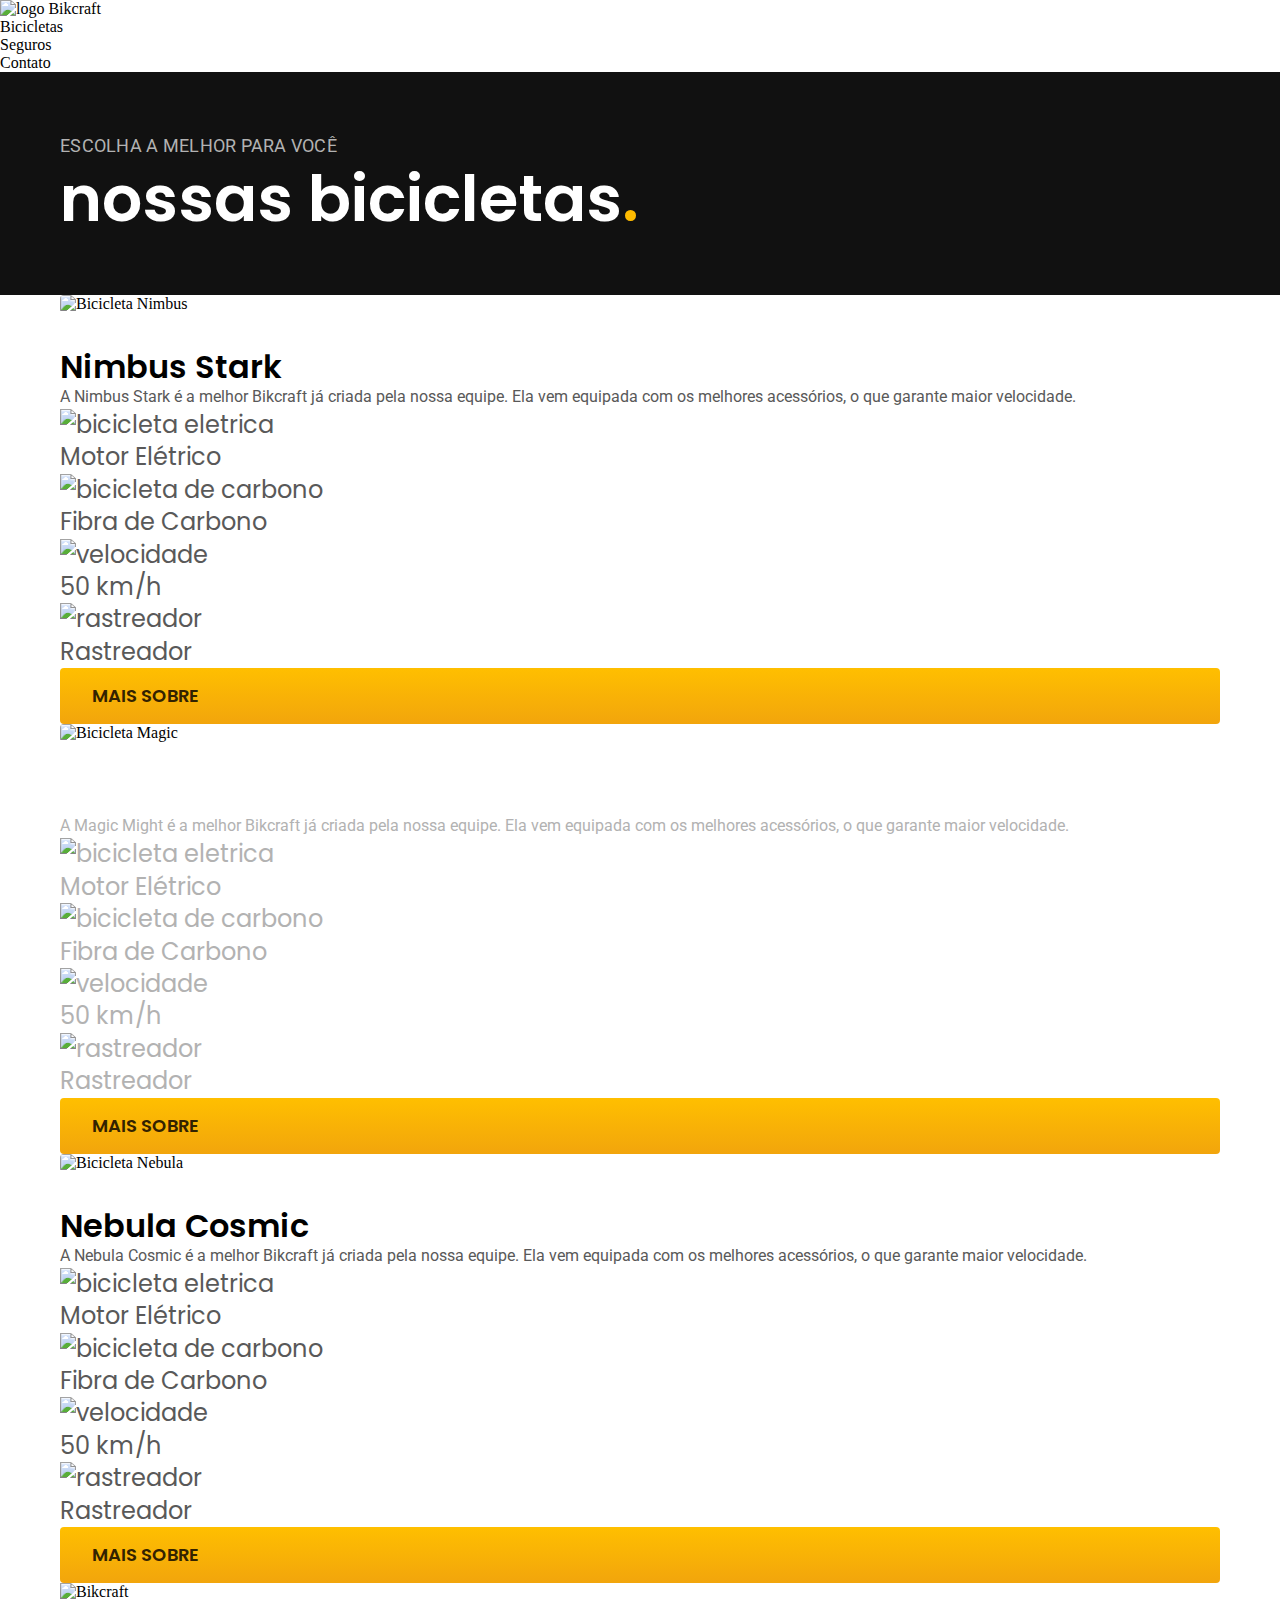
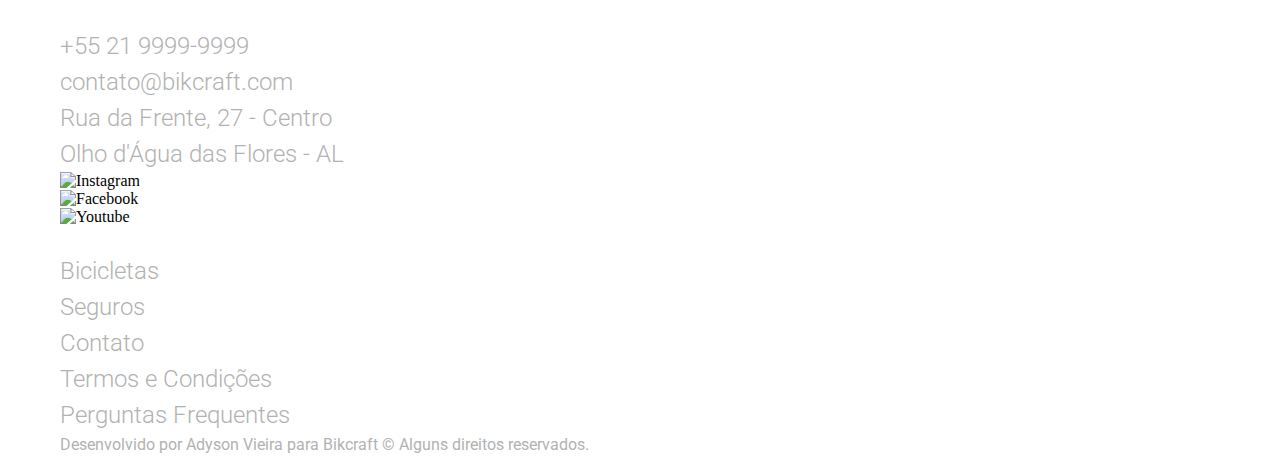
==== bicicletas.html @ d0b3793e "contato e seguros" ====
<!DOCTYPE html>
<html lang="pt-br">
<head>
    <meta charset="UTF-8">
    <meta http-equiv="X-UA-Compatible" content="IE=edge">
    <meta name="viewport" content="width=device-width, initial-scale=1.0">
    <title>Bicicletas | Bikcraft</title>
    <meta name="description" content="Nossas Bicicletas.">
    <link rel="stylesheet" href="style.css">
    
    <!-- Fontes -->
    <link rel="preconnect" href="https://fonts.googleapis.com">
    <link rel="preconnect" href="https://fonts.gstatic.com" crossorigin>
    <link href="https://fonts.googleapis.com/css2?family=Poppins:wght@400;600&family=Roboto:wght@400;500&family=Merriweather:ital,wght@1,900&display=swap" rel="stylesheet">
</head>
<body id="bicicletas">
    <header class="header-bg">
        <div class="header">
            <a href="./"><img src="img/bikcraft.svg" alt="logo Bikcraft"></a>
            <nav aria-label="primária">
                <ul class="header-menu">
                    <li><a href="./bicicletas.html">Bicicletas</a></li>
                    <li><a href="./seguros.html">Seguros</a></li>
                    <li><a href="./contato.html">Contato</a></li>
                </ul>
            </nav>
        </div>
    </header>
    
    <!-- HEADER PAGE -->
    <main>
        <div class="titulo-bg">
            <div class="titulo container">
                <p class="sob-titulo cor-500">escolha a melhor para você</p>
                <h1 class="titulo-xl cor-branco">nossas bicicletas<span class="cor-p100">.</span></h1>
            </div>
        </div>
        <!-- Nimbus -->
        <div class="bicicletas container">
            <div class="bicicletas-imagem">
                <img src="img/bicicletas/nimbus.jpg" alt="Bicicleta Nimbus">
                <span class="texto-m cor-branco">R$ 4999</span>
            </div>
            <div class="bicicletas-conteudo">
                <h2 class="titulo-l">Nimbus Stark</h2>
                <p class="texto-s cor-800">A Nimbus Stark é a melhor Bikcraft já criada pela nossa equipe. Ela vem equipada com os melhores acessórios, o que garante maior velocidade.</p>
                <ul class="titulo-m cor-800">
                    <li>
                        <img src="img/icones/eletrica.svg" alt="bicicleta eletrica">
                        <p>Motor Elétrico</p>
                    </li>
                    <li>
                        <img src="img/icones/carbono.svg" alt="bicicleta de carbono">
                        <p>Fibra de Carbono</p>
                    </li>
                    <li>
                        <img src="img/icones/velocidade.svg" alt="velocidade">
                        <p>50 km/h</p>
                    </li>
                    <li>
                        <img src="img/icones/rastreador.svg" alt="rastreador">
                        <p>Rastreador</p>
                    </li>
                </ul>
                <a class="botao primario seta" href="./bicicletas/nimbus.html">Mais sobre</a>
            </div>
        </div>
        <!-- Magic -->
        <div class="bicicletas-bg">
            <div class="bicicletas container">
                <div class="bicicletas-imagem">
                    <img src="img/bicicletas/magic.jpg" alt="Bicicleta Magic">
                    <span class="texto-m cor-branco">R$ 4999</span>
                </div>
                <div class="bicicletas-conteudo">
                    <h2 class="titulo-l cor-branco">Magic Might</h2>
                    <p class="texto-s cor-500">A Magic Might é a melhor Bikcraft já criada pela nossa equipe. Ela vem equipada com os melhores acessórios, o que garante maior velocidade.</p>
                    <ul class="titulo-m cor-500">
                        <li>
                            <img src="img/icones/eletrica.svg" alt="bicicleta eletrica">
                            <p>Motor Elétrico</p>
                        </li>
                        <li>
                            <img src="img/icones/carbono.svg" alt="bicicleta de carbono">
                            <p>Fibra de Carbono</p>
                        </li>
                        <li>
                            <img src="img/icones/velocidade.svg" alt="velocidade">
                            <p>50 km/h</p>
                        </li>
                        <li>
                            <img src="img/icones/rastreador.svg" alt="rastreador">
                            <p>Rastreador</p>
                        </li>
                    </ul>
                    <a class="botao primario seta" href="./bicicletas/magic.html">Mais sobre</a>
                </div>
            </div>
        </div>
        <!-- Nebula -->
        <div class="bicicletas container">
            <div class="bicicletas-imagem">
                <img src="img/bicicletas/nebula.jpg" alt="Bicicleta Nebula">
                <span class="texto-m cor-branco">R$ 4999</span>
            </div>
            <div class="bicicletas-conteudo">
                <h2 class="titulo-l">Nebula Cosmic</h2>
                <p class="texto-s cor-800">A Nebula Cosmic é a melhor Bikcraft já criada pela nossa equipe. Ela vem equipada com os melhores acessórios, o que garante maior velocidade.</p>
                <ul class="titulo-m cor-800">
                    <li>
                        <img src="img/icones/eletrica.svg" alt="bicicleta eletrica">
                        <p>Motor Elétrico</p>
                    </li>
                    <li>
                        <img src="img/icones/carbono.svg" alt="bicicleta de carbono">
                        <p>Fibra de Carbono</p>
                    </li>
                    <li>
                        <img src="img/icones/velocidade.svg" alt="velocidade">
                        <p>50 km/h</p>
                    </li>
                    <li>
                        <img src="img/icones/rastreador.svg" alt="rastreador">
                        <p>Rastreador</p>
                    </li>
                </ul>
                <a class="botao primario seta" href="./bicicletas/nebula.html">Mais sobre</a>
            </div>
        </div>
    </main>

    <!-- FOOTER -->
    <footer class="footer-bg">
        <div class="footer container">
            <img src="img/bikcraft.svg" alt="Bikcraft">
            <div class="footer-contato">
                <h2 class="sob-titulo cor-branco">contato</h2>
                <ul class="texto-m cor-500">
                    <li><a href="tel:+552199999999">+55 21 9999-9999</a></li>
                    <li><a href="mailto:contato@bikcraft.com">contato@bikcraft.com</a></li>
                    <li>Rua da Frente, 27 - Centro</li>
                    <li>Olho d'Água das Flores - AL</li>
                </ul>
                <div class="footer-social">
                    <a href="#">
                        <img src="img/redes/instagram.svg" alt="Instagram">
                    </a>
                    <a href="#">
                        <img src="img/redes/facebook.svg" alt="Facebook">
                    </a>
                    <a href="#">
                        <img src="img/redes/youtube.svg" alt="Youtube">
                    </a>
                </div>
            </div>
            <div class="footer-info">
                <h2 class="sob-titulo cor-branco">Informações</h2>
                <ul class="texto-m cor-500">
                    <li><a href="./bicicletas.html" target="_self">Bicicletas</a></li>
                    <li><a href="./seguros.html" target="_self">Seguros</a></li>
                    <li><a href="./contato.html" target="_self">Contato</a></li>
                    <li><a href="./termos.html" target="_self">Termos e Condições</a></li>
                    <li><a href="./perguntas.html" target="_self">Perguntas Frequentes</a></li>
                </ul>
            </div>
            <p class="footer-copy texto-s cor-500">Desenvolvido por Adyson Vieira para Bikcraft © Alguns direitos reservados.</p>
        </div>
    </footer>
</body>
</html>
---- style.css ----
@import './css/global/global.css';

/* Componentes */
@import './css/utilidades/tipografia.css';
@import './css/utilidades/cores.css';
@import './css/utilidades/componentes.css';
@import './css/utilidades/formularios.css';

/* Global */
@import './css/global/header.css';
@import './css/global/footer.css';

/* Home */
@import './css/home/introducao.css';
@import './css/home/home-bicicletas.css';
@import './css/home/tecnologia.css';
@import './css/home/parceiros.css';
@import './css/home/depoimento.css';

/* Pages */
@import './css/termos/termos.css';
@import './css/bicicletas/bicicletas.css';
@import './css/seguros/seguros.css';
@import './css/seguros/vantagens.css';
@import './css/contato/contato.css';
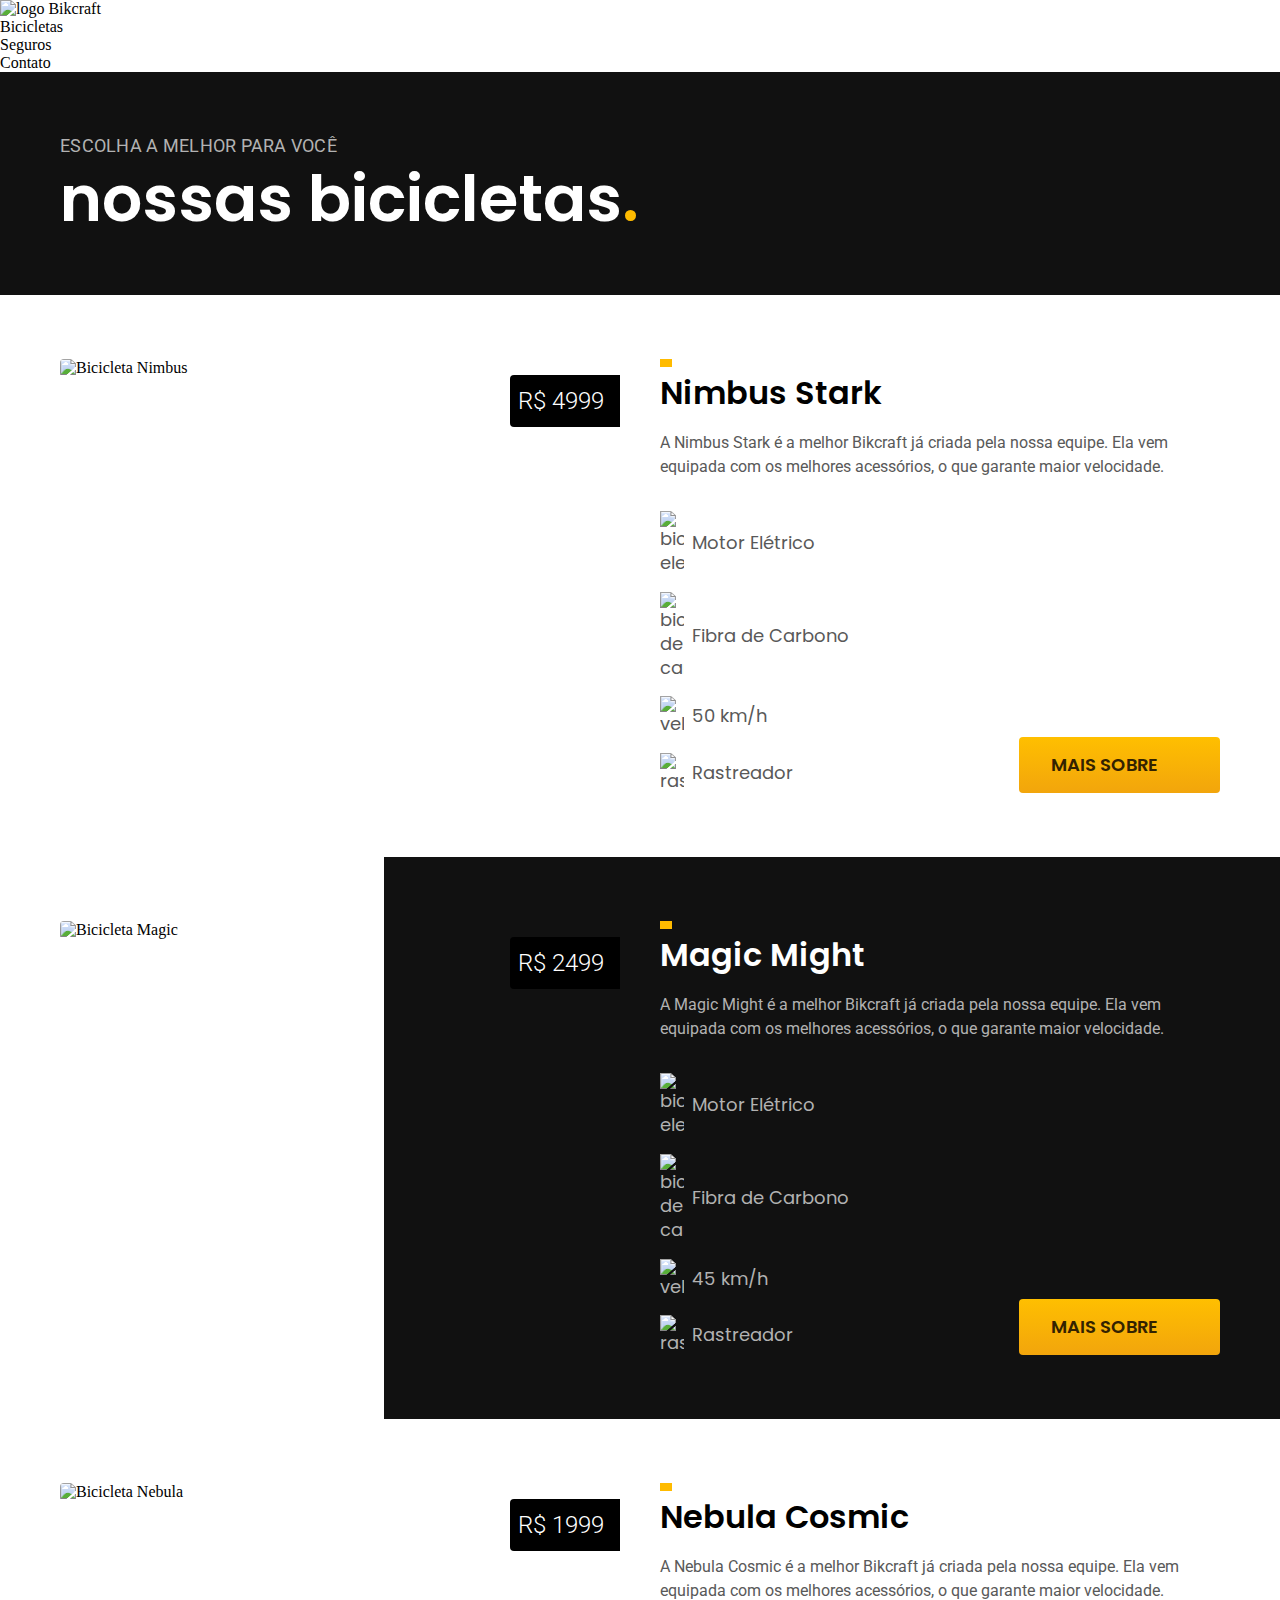
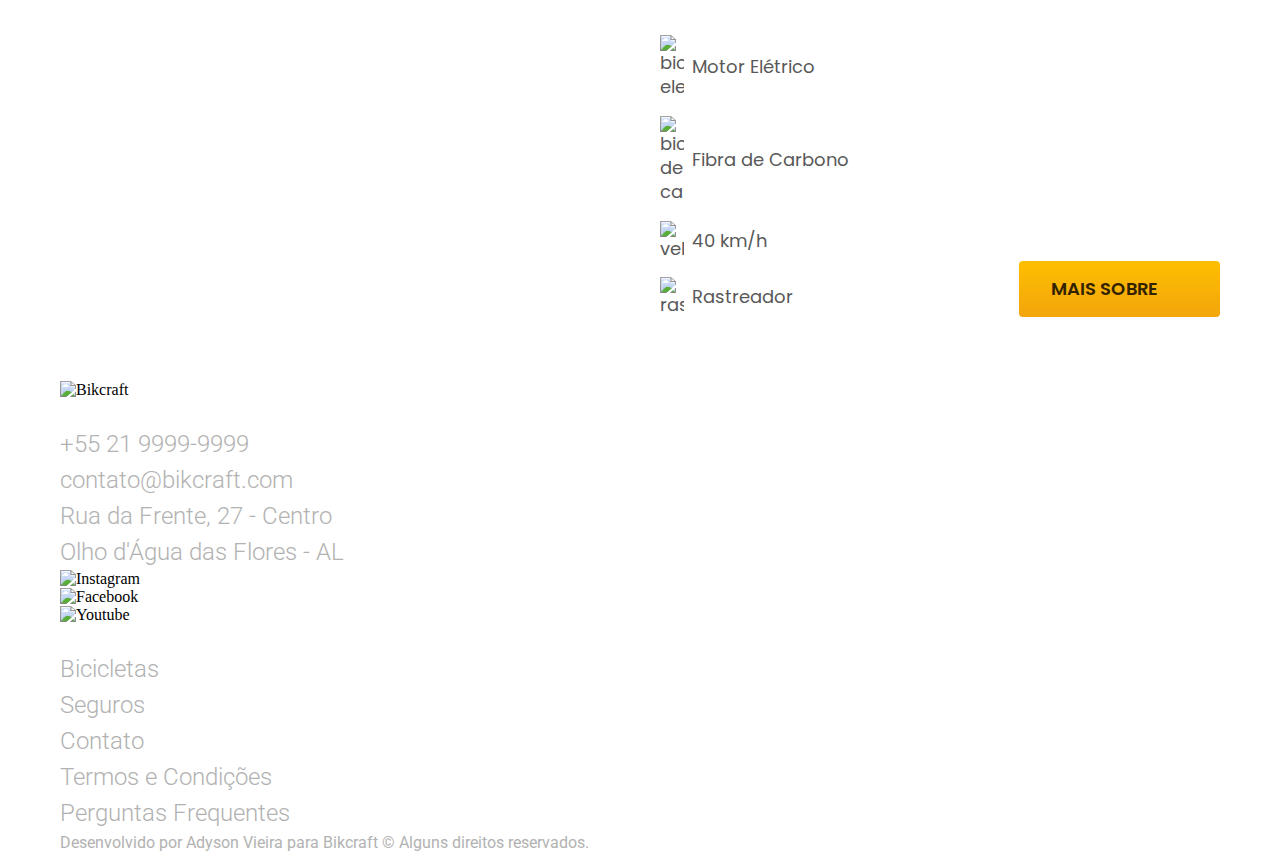
==== commit cae9e086: "HTML e CSS concluidos" ====
--- a/bicicletas.html
+++ b/bicicletas.html
@@ -6,12 +6,8 @@
     <meta name="viewport" content="width=device-width, initial-scale=1.0">
     <title>Bicicletas | Bikcraft</title>
     <meta name="description" content="Nossas Bicicletas.">
+    <link rel="preload" href="style.css" as="style">
     <link rel="stylesheet" href="style.css">
-    
-    <!-- Fontes -->
-    <link rel="preconnect" href="https://fonts.googleapis.com">
-    <link rel="preconnect" href="https://fonts.gstatic.com" crossorigin>
-    <link href="https://fonts.googleapis.com/css2?family=Poppins:wght@400;600&family=Roboto:wght@400;500&family=Merriweather:ital,wght@1,900&display=swap" rel="stylesheet">
 </head>
 <body id="bicicletas">
     <header class="header-bg">
@@ -44,7 +40,7 @@
             <div class="bicicletas-conteudo">
                 <h2 class="titulo-l">Nimbus Stark</h2>
                 <p class="texto-s cor-800">A Nimbus Stark é a melhor Bikcraft já criada pela nossa equipe. Ela vem equipada com os melhores acessórios, o que garante maior velocidade.</p>
-                <ul class="titulo-m cor-800">
+                <ul class="titulo-s cor-800">
                     <li>
                         <img src="img/icones/eletrica.svg" alt="bicicleta eletrica">
                         <p>Motor Elétrico</p>
@@ -70,12 +66,12 @@
             <div class="bicicletas container">
                 <div class="bicicletas-imagem">
                     <img src="img/bicicletas/magic.jpg" alt="Bicicleta Magic">
-                    <span class="texto-m cor-branco">R$ 4999</span>
+                    <span class="texto-m cor-branco">R$ 2499</span>
                 </div>
                 <div class="bicicletas-conteudo">
                     <h2 class="titulo-l cor-branco">Magic Might</h2>
                     <p class="texto-s cor-500">A Magic Might é a melhor Bikcraft já criada pela nossa equipe. Ela vem equipada com os melhores acessórios, o que garante maior velocidade.</p>
-                    <ul class="titulo-m cor-500">
+                    <ul class="titulo-s cor-500">
                         <li>
                             <img src="img/icones/eletrica.svg" alt="bicicleta eletrica">
                             <p>Motor Elétrico</p>
@@ -86,7 +82,7 @@
                         </li>
                         <li>
                             <img src="img/icones/velocidade.svg" alt="velocidade">
-                            <p>50 km/h</p>
+                            <p>45 km/h</p>
                         </li>
                         <li>
                             <img src="img/icones/rastreador.svg" alt="rastreador">
@@ -101,12 +97,12 @@
         <div class="bicicletas container">
             <div class="bicicletas-imagem">
                 <img src="img/bicicletas/nebula.jpg" alt="Bicicleta Nebula">
-                <span class="texto-m cor-branco">R$ 4999</span>
+                <span class="texto-m cor-branco">R$ 1999</span>
             </div>
             <div class="bicicletas-conteudo">
                 <h2 class="titulo-l">Nebula Cosmic</h2>
                 <p class="texto-s cor-800">A Nebula Cosmic é a melhor Bikcraft já criada pela nossa equipe. Ela vem equipada com os melhores acessórios, o que garante maior velocidade.</p>
-                <ul class="titulo-m cor-800">
+                <ul class="titulo-s cor-800">
                     <li>
                         <img src="img/icones/eletrica.svg" alt="bicicleta eletrica">
                         <p>Motor Elétrico</p>
@@ -117,7 +113,7 @@
                     </li>
                     <li>
                         <img src="img/icones/velocidade.svg" alt="velocidade">
-                        <p>50 km/h</p>
+                        <p>40 km/h</p>
                     </li>
                     <li>
                         <img src="img/icones/rastreador.svg" alt="rastreador">
--- a/style.css
+++ b/style.css
@@ -1,3 +1,4 @@
+@import url("https://fonts.googleapis.com/css2?family=Poppins:wght@400;600&family=Roboto:wght@400;500&family=Merriweather:ital,wght@1,900&display=swap");
 @import './css/global/global.css';
 
 /* Componentes */
@@ -20,7 +21,11 @@
 /* Pages */
 @import './css/termos/termos.css';
 @import './css/bicicletas/bicicletas.css';
+@import './css/bicicletas/bicicleta.css';
 @import './css/seguros/seguros.css';
 @import './css/seguros/vantagens.css';
 @import './css/contato/contato.css';
+@import './css/perguntas/perguntas.css';
+@import './css/bicicletas/seguro-bicicleta.css';
+@import './css/orcamento/orcamento.css';
 
--- a/style.css
+++ b/style.css
@@ -1,3 +1,4 @@
+@import url("https://fonts.googleapis.com/css2?family=Poppins:wght@400;600&family=Roboto:wght@400;500&family=Merriweather:ital,wght@1,900&display=swap");
 @import './css/global/global.css';
 
 /* Componentes */
@@ -20,7 +21,11 @@
 /* Pages */
 @import './css/termos/termos.css';
 @import './css/bicicletas/bicicletas.css';
+@import './css/bicicletas/bicicleta.css';
 @import './css/seguros/seguros.css';
 @import './css/seguros/vantagens.css';
 @import './css/contato/contato.css';
+@import './css/perguntas/perguntas.css';
+@import './css/bicicletas/seguro-bicicleta.css';
+@import './css/orcamento/orcamento.css';
 
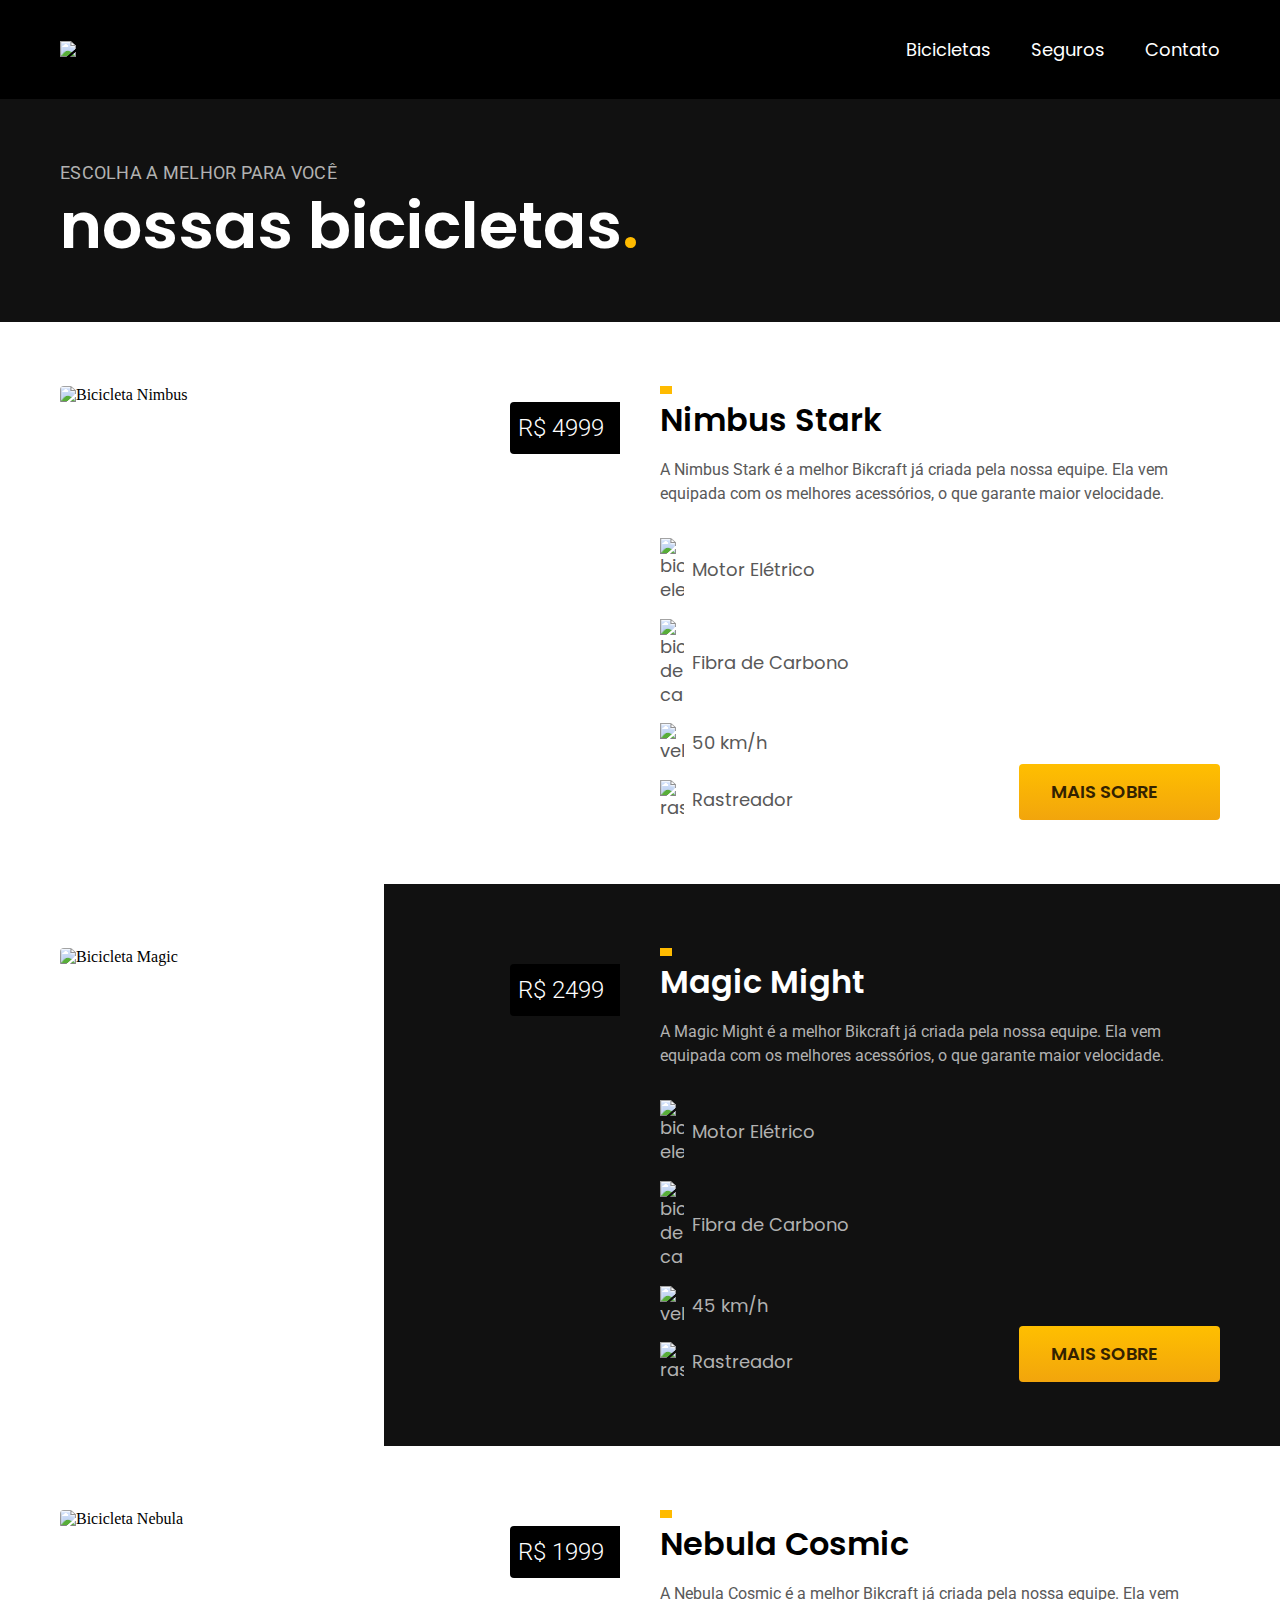
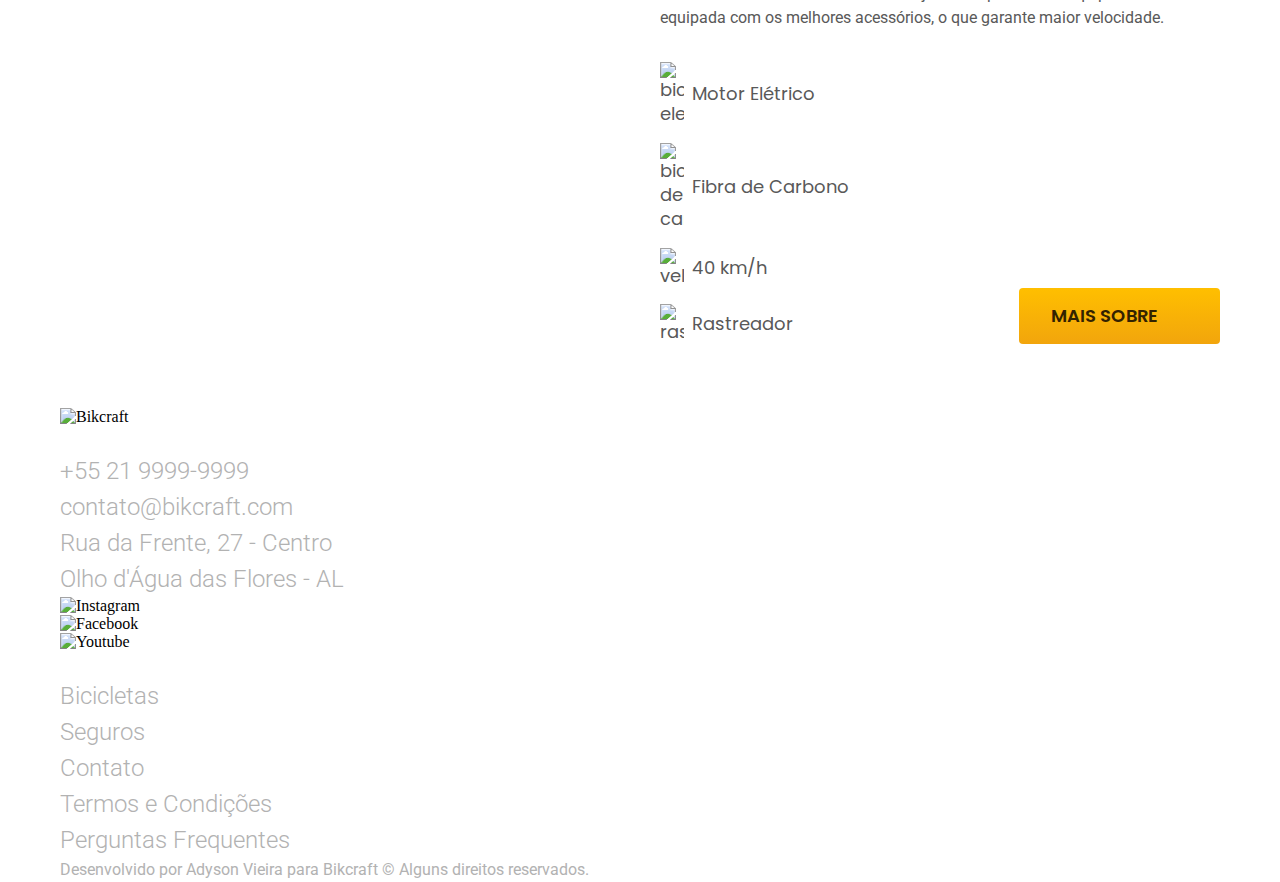
==== commit ac5cbf96: "codando js" ====
--- a/bicicletas.html
+++ b/bicicletas.html
@@ -162,5 +162,8 @@
             <p class="footer-copy texto-s cor-500">Desenvolvido por Adyson Vieira para Bikcraft © Alguns direitos reservados.</p>
         </div>
     </footer>
+
+    <script src="main.js"></script>
+
 </body>
 </html>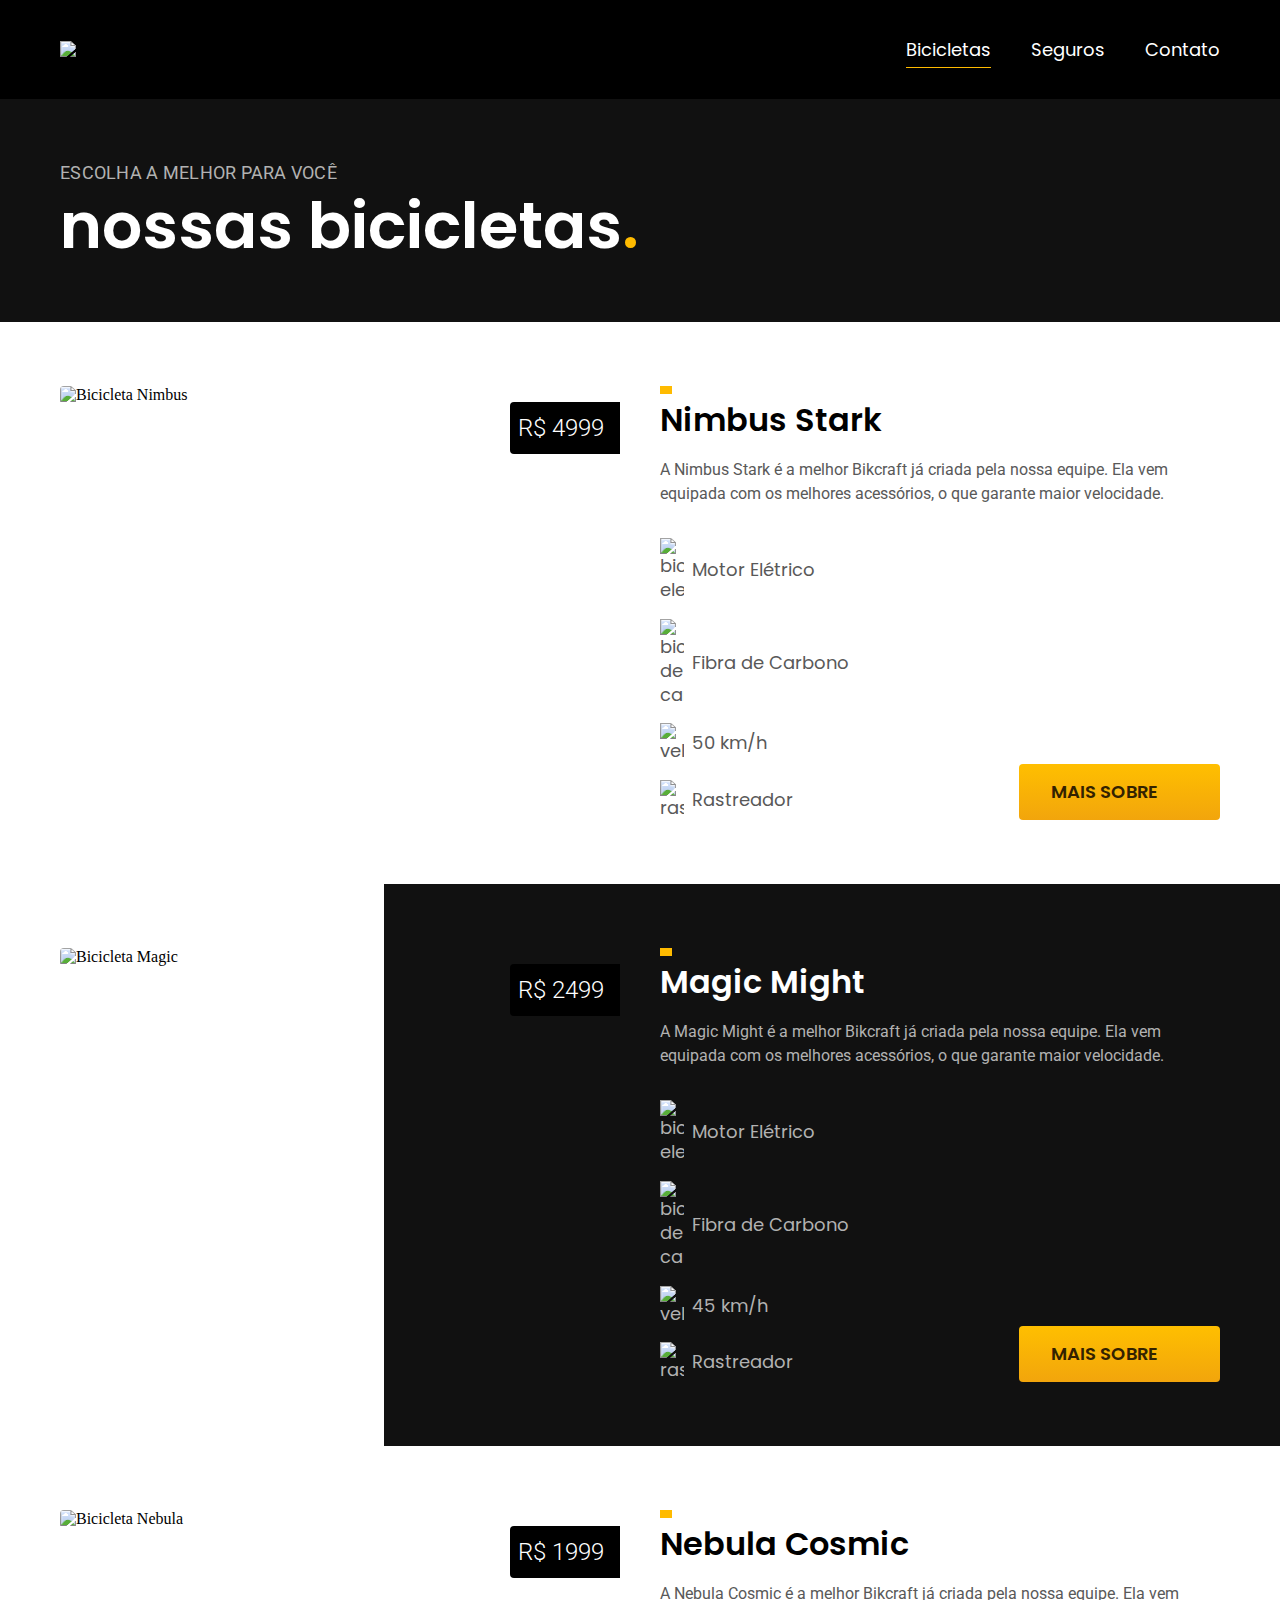
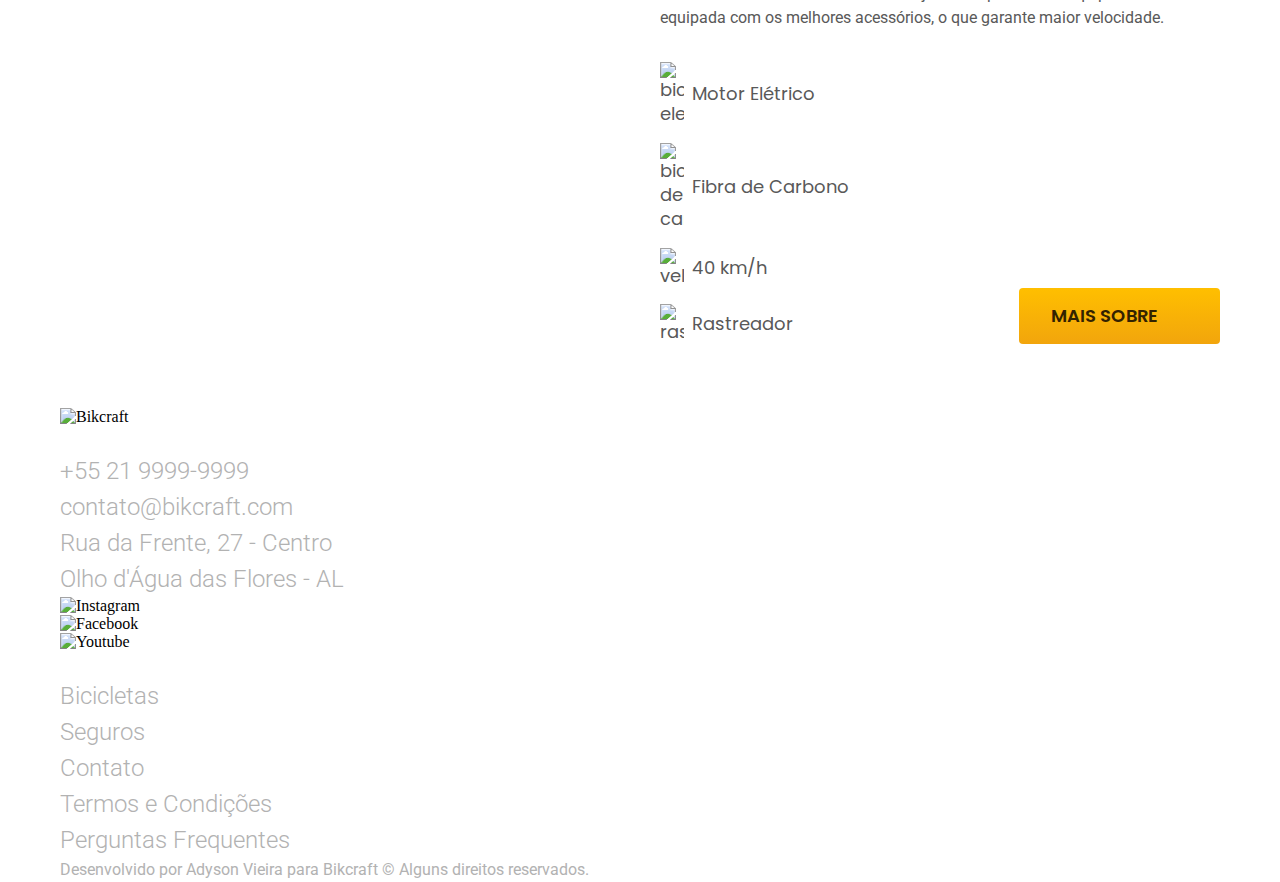
==== commit bb70afc1: "js galeria orcamento e menu ativo ok" ====
--- a/bicicletas.html
+++ b/bicicletas.html
@@ -163,7 +163,7 @@
         </div>
     </footer>
 
-    <script src="main.js"></script>
-
+    <script src="./js/main.js"></script>
+    
 </body>
 </html>